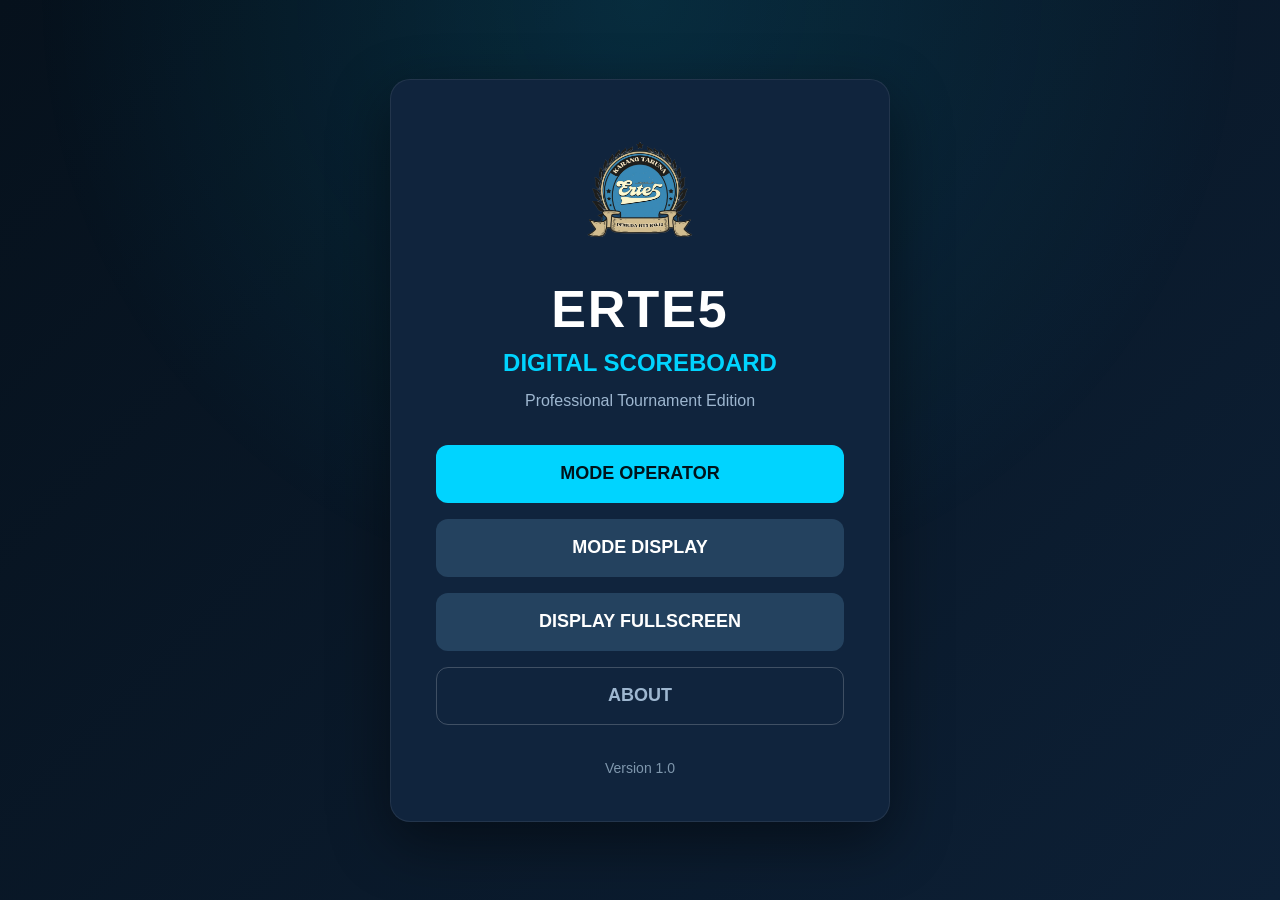
==== index.html @ 1298b38d "Add files via upload" ====
<!DOCTYPE html>
<html lang="id">

<head>

    <meta charset="UTF-8">

    <meta name="viewport"
          content="width=device-width, initial-scale=1.0">

    <title>ERTE5 Scoreboard Pro</title>

    <meta name="description"
          content="ERTE5 Digital Scoreboard Professional">

    <link rel="icon"
          href="assets/logo.png">

    <link rel="stylesheet"
          href="css/index.css">

</head>

<body>

    <div class="background"></div>

    <main class="container">

        <div class="card">

            <img src="assets/logo.png"
                 alt="ERTE5 Logo"
                 class="logo">

            <h1>

                ERTE5

            </h1>

            <h2>

                DIGITAL SCOREBOARD

            </h2>

            <p>

                Professional Tournament Edition

            </p>

            <div class="menu">

                <button
                    id="btnOperator"
                    class="primary">

                    MODE OPERATOR

                </button>

                <button
                    id="btnDisplay"
                    class="secondary">

                    MODE DISPLAY

                </button>

                <button
                    id="btnFullscreen"
                    class="secondary">

                    DISPLAY FULLSCREEN

                </button>

                <button
                    id="btnAbout"
                    class="ghost">

                    ABOUT

                </button>

            </div>

            <div class="footer">

                <span>

                    Version 1.0

                </span>

            </div>

        </div>

    </main>

    <script src="js/index.js"></script>

</body>

</html>
---- css/index.css ----
/*==================================================
ERTE5 SCOREBOARD PRO
INDEX.CSS
==================================================*/

*{
    margin:0;
    padding:0;
    box-sizing:border-box;
}

:root{

    --bg:#07131f;
    --card:#10243d;
    --primary:#00d4ff;
    --primaryHover:#20e0ff;
    --text:#ffffff;
    --text2:#9eb7d0;
    --danger:#ff5252;

}

body{

    font-family:Segoe UI,Arial,sans-serif;

    background:linear-gradient(
        135deg,
        #06111c,
        #0d2036
    );

    min-height:100vh;

    overflow:hidden;

    color:var(--text);

}

.background{

    position:fixed;

    inset:0;

    background:
    radial-gradient(circle at top,
    rgba(0,212,255,.12),
    transparent 55%);

    z-index:-1;

}

.container{

    width:100%;

    min-height:100vh;

    display:flex;

    justify-content:center;

    align-items:center;

    padding:20px;

}

.card{

    width:500px;

    background:var(--card);

    border-radius:20px;

    padding:45px;

    text-align:center;

    box-shadow:
    0 20px 60px rgba(0,0,0,.45);

    border:1px solid rgba(255,255,255,.08);

}

.logo{

    width:130px;

    height:130px;

    object-fit:contain;

    margin-bottom:20px;

}

h1{

    font-size:52px;

    letter-spacing:2px;

    margin-bottom:10px;

}

h2{

    color:var(--primary);

    font-size:24px;

    margin-bottom:15px;

}

p{

    color:var(--text2);

    margin-bottom:35px;

    font-size:16px;

}

.menu{

    display:flex;

    flex-direction:column;

    gap:16px;

}

button{

    height:58px;

    border:none;

    border-radius:12px;

    cursor:pointer;

    font-size:18px;

    font-weight:bold;

    transition:.25s;

}

button:hover{

    transform:translateY(-2px);

}

.primary{

    background:var(--primary);

    color:#00131b;

}

.primary:hover{

    background:var(--primaryHover);

}

.secondary{

    background:#24425f;

    color:white;

}

.secondary:hover{

    background:#30567d;

}

.ghost{

    background:transparent;

    color:var(--text2);

    border:1px solid rgba(255,255,255,.2);

}

.ghost:hover{

    background:rgba(255,255,255,.08);

}

.footer{

    margin-top:35px;

    color:#7f97ad;

    font-size:14px;

}

/*=============================
RESPONSIVE
=============================*/

@media(max-width:600px){

.card{

    width:100%;

    padding:30px;

}

.logo{

    width:100px;

    height:100px;

}

h1{

    font-size:42px;

}

h2{

    font-size:20px;

}

button{

    height:54px;

    font-size:16px;

}

}
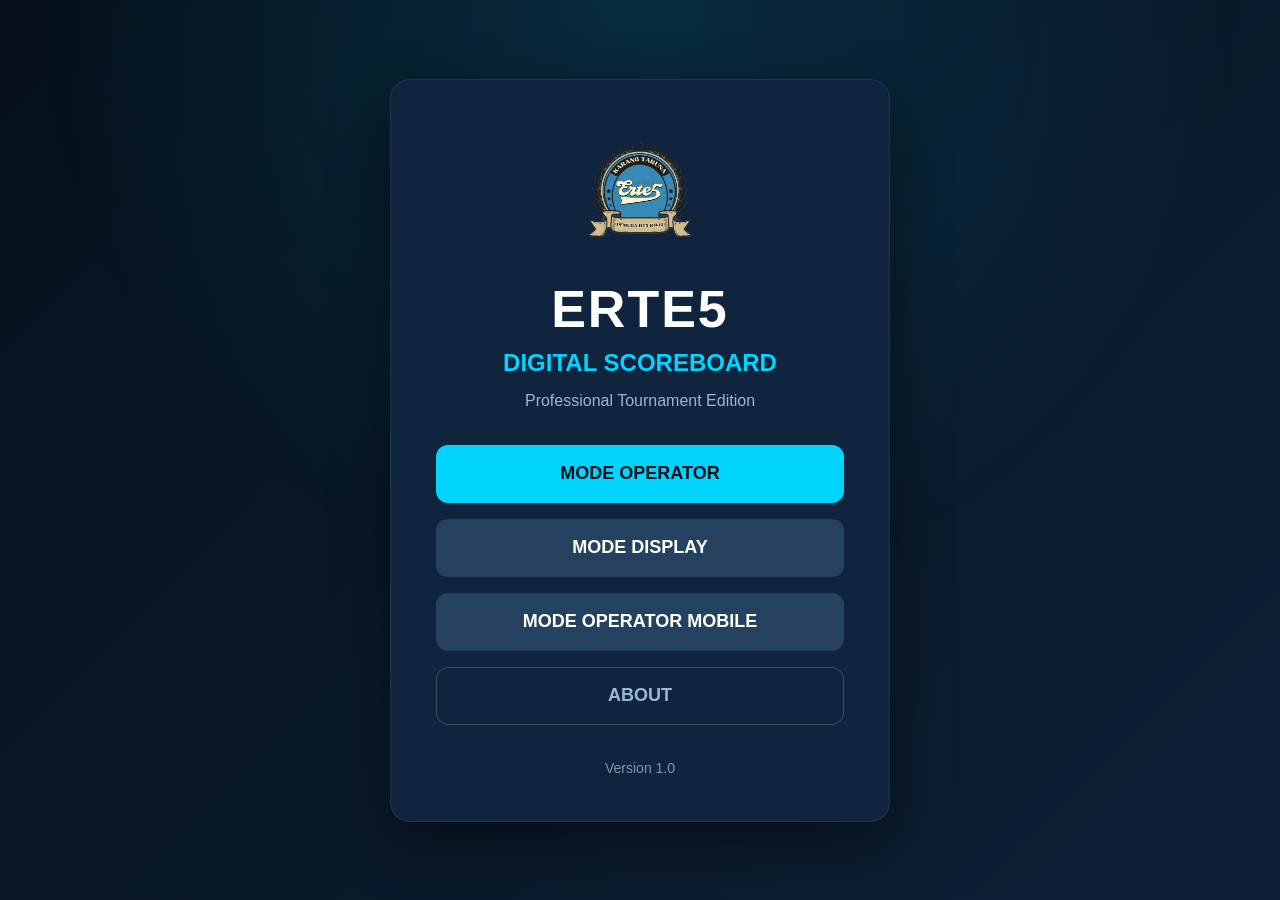
==== commit 57fb00f1: "Add files via upload" ====
--- a/index.html
+++ b/index.html
@@ -70,10 +70,10 @@
                 </button>
 
                 <button
-                    id="btnFullscreen"
-                    class="secondary">
+                     id="btnOperatorMobile"
+                     class="secondary">
 
-                    DISPLAY FULLSCREEN
+                     MODE OPERATOR MOBILE
 
                 </button>
 
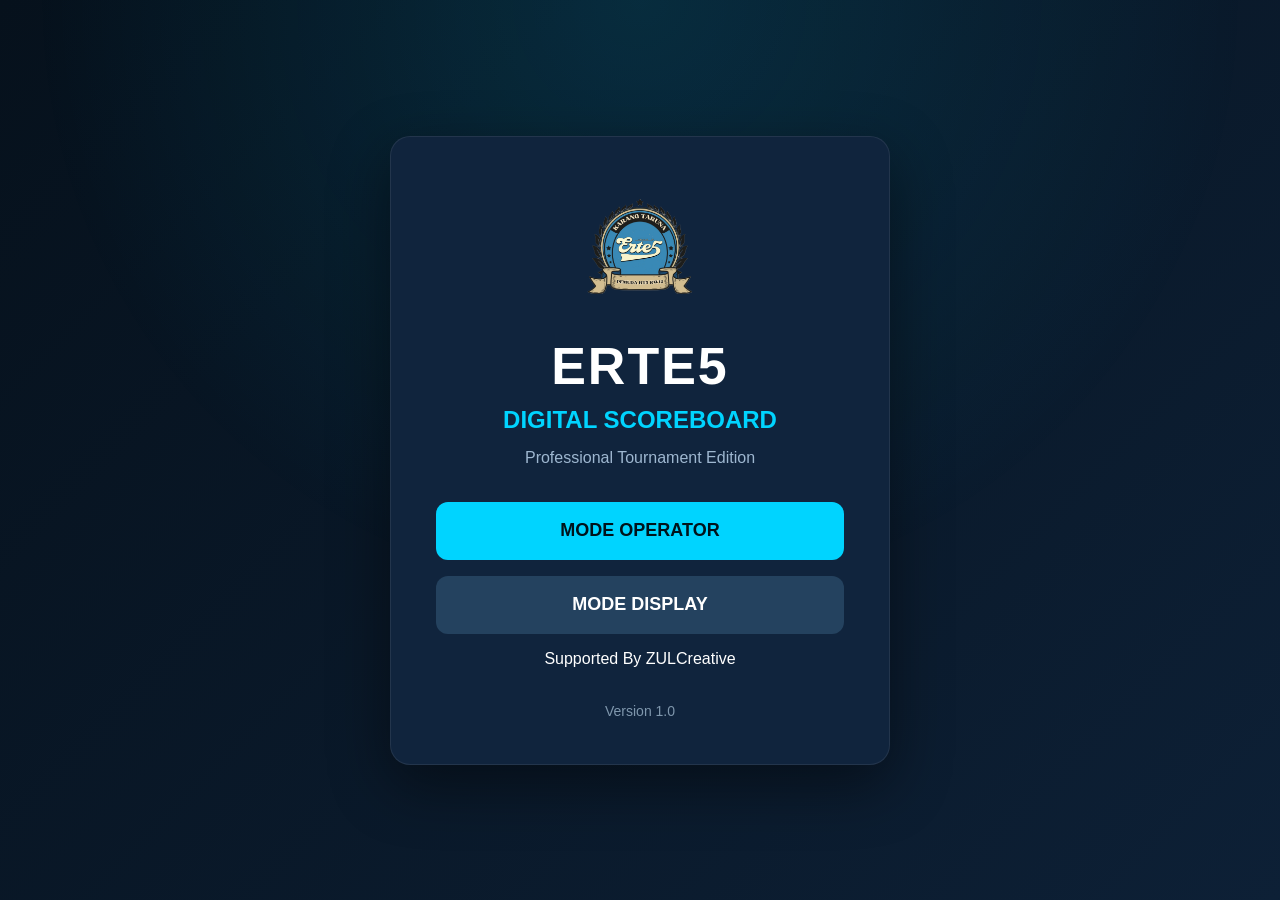
==== commit 24e3ef64: "Update index.html" ====
--- a/index.html
+++ b/index.html
@@ -69,21 +69,7 @@
 
                 </button>
 
-                <button
-                     id="btnOperatorMobile"
-                     class="secondary">
-
-                     MODE OPERATOR MOBILE
-
-                </button>
-
-                <button
-                    id="btnAbout"
-                    class="ghost">
-
-                    ABOUT
-
-                </button>
+              Supported By ZULCreative
 
             </div>
 
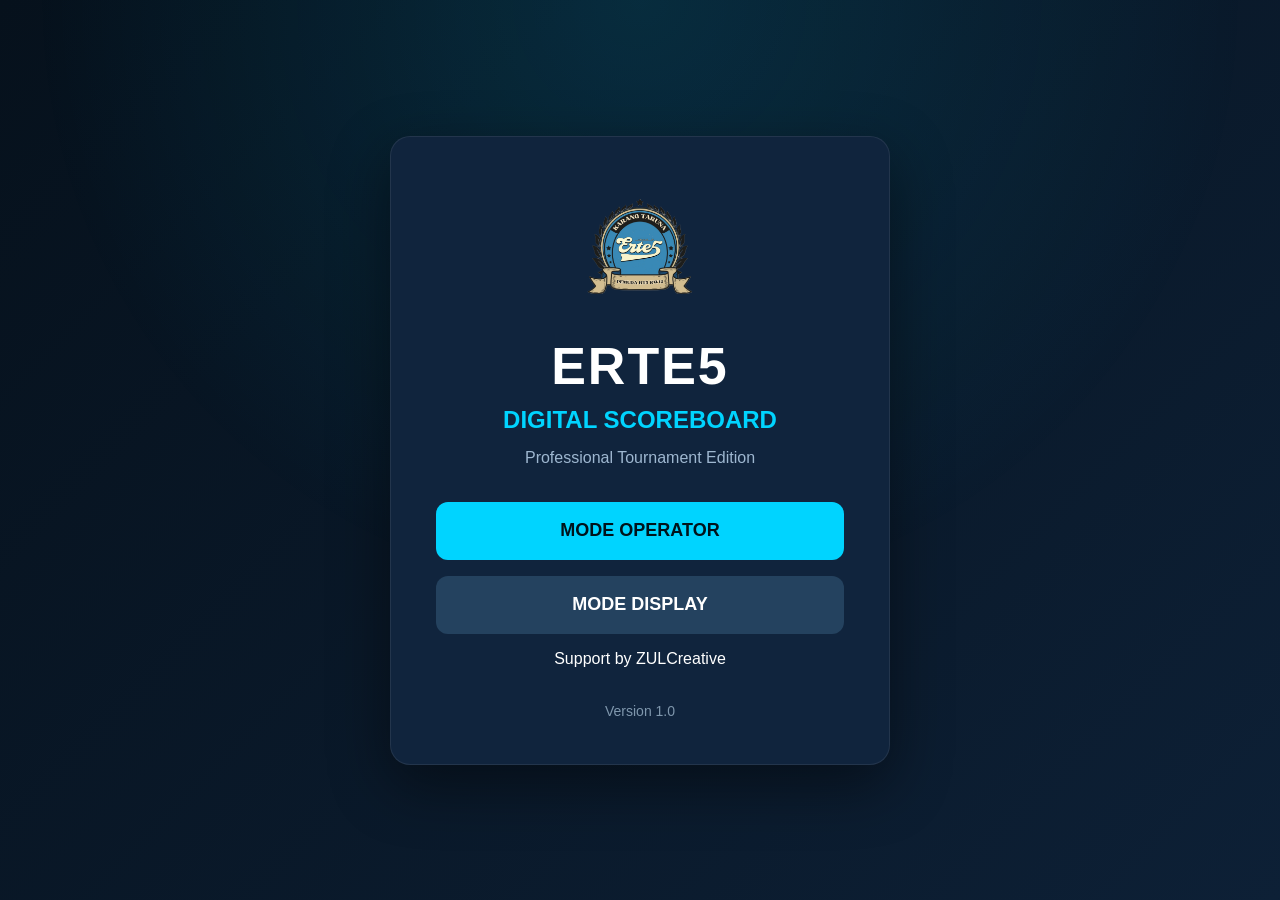
==== commit 50608a8d: "Add files via upload" ====
--- a/index.html
+++ b/index.html
@@ -68,8 +68,8 @@
                     MODE DISPLAY
 
                 </button>
-
-              Supported By ZULCreative
+                Support by ZULCreative
+                
 
             </div>
 
